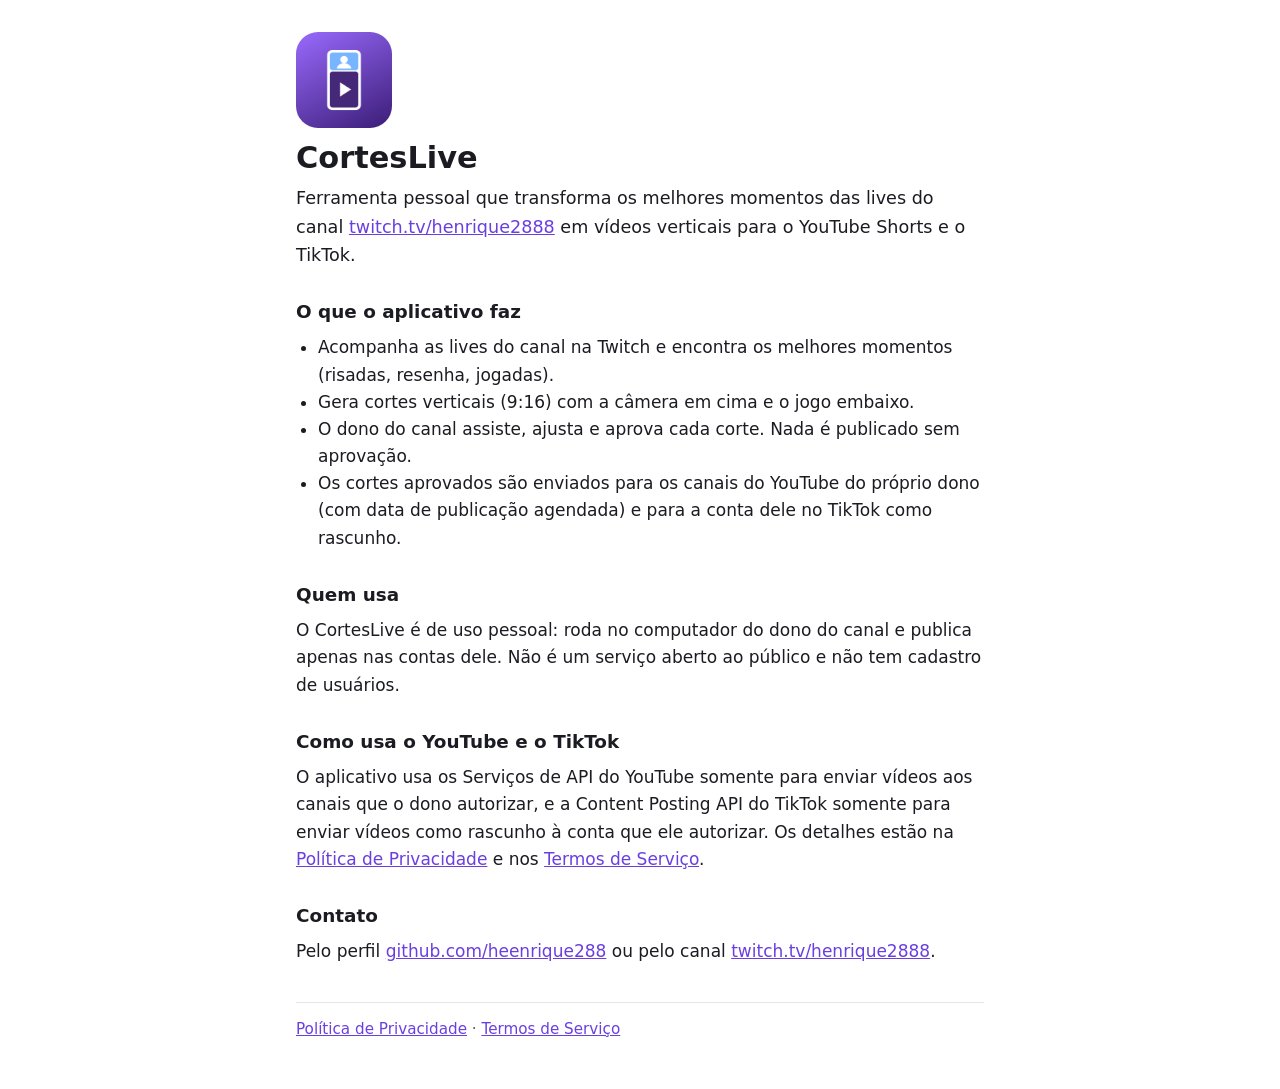
==== index.html @ 45277755 "Páginas públicas do CortesLive (início, privacidade e termos) Co-Authored-By: Claude Fable 5.2 <nore" ====
<!doctype html>
<html lang="pt-BR">
<head>
<meta charset="utf-8">
<meta name="viewport" content="width=device-width, initial-scale=1">
<title>CortesLive</title>
<link rel="icon" href="icone-1024.png">
<link rel="stylesheet" href="estilo.css">
</head>
<body>
<main>
  <img class="logo" src="icone-1024.png" alt="Ícone do CortesLive" width="96" height="96">
  <h1>CortesLive</h1>
  <p class="lead">Ferramenta pessoal que transforma os melhores momentos das lives do canal
    <a href="https://www.twitch.tv/henrique2888">twitch.tv/henrique2888</a> em vídeos verticais para o
    YouTube Shorts e o TikTok.</p>

  <h2>O que o aplicativo faz</h2>
  <ul>
    <li>Acompanha as lives do canal na Twitch e encontra os melhores momentos (risadas, resenha, jogadas).</li>
    <li>Gera cortes verticais (9:16) com a câmera em cima e o jogo embaixo.</li>
    <li>O dono do canal assiste, ajusta e aprova cada corte. Nada é publicado sem aprovação.</li>
    <li>Os cortes aprovados são enviados para os canais do YouTube do próprio dono (com data de publicação
      agendada) e para a conta dele no TikTok como rascunho.</li>
  </ul>

  <h2>Quem usa</h2>
  <p>O CortesLive é de uso pessoal: roda no computador do dono do canal e publica apenas nas contas dele.
    Não é um serviço aberto ao público e não tem cadastro de usuários.</p>

  <h2>Como usa o YouTube e o TikTok</h2>
  <p>O aplicativo usa os Serviços de API do YouTube somente para enviar vídeos aos canais que o dono autorizar,
    e a Content Posting API do TikTok somente para enviar vídeos como rascunho à conta que ele autorizar.
    Os detalhes estão na <a href="privacidade.html">Política de Privacidade</a> e nos
    <a href="termos.html">Termos de Serviço</a>.</p>

  <h2>Contato</h2>
  <p>Pelo perfil <a href="https://github.com/heenrique288">github.com/heenrique288</a> ou pelo canal
    <a href="https://www.twitch.tv/henrique2888">twitch.tv/henrique2888</a>.</p>

  <footer><a href="privacidade.html">Política de Privacidade</a> · <a href="termos.html">Termos de Serviço</a></footer>
</main>
</body>
</html>
---- estilo.css ----
:root { color-scheme: light dark; --fg: #1b1b22; --bg: #ffffff; --muted: #5c5c6b; --link: #6a3fe0; --line: #e3e3ea; }
@media (prefers-color-scheme: dark) {
  :root { --fg: #ececf2; --bg: #111116; --muted: #a0a0b0; --link: #b295ff; --line: #2a2a36; }
}
* { box-sizing: border-box; }
body { margin: 0; background: var(--bg); color: var(--fg); font: 17px/1.6 system-ui, -apple-system, "Segoe UI", Roboto, Arial, sans-serif; }
main { max-width: 720px; margin: 0 auto; padding: 32px 16px 48px; }
h1 { font-size: 1.9rem; line-height: 1.2; margin: 12px 0 8px; }
h2 { font-size: 1.15rem; margin: 28px 0 6px; }
p, ul { margin: 8px 0; }
ul { padding-left: 22px; }
a { color: var(--link); }
code { font-size: .92em; }
hr { border: 0; border-top: 1px solid var(--line); margin: 32px 0 0; }
.logo { border-radius: 22px; display: block; }
.lead { font-size: 1.1rem; }
.muted { color: var(--muted); }
footer { margin-top: 36px; padding-top: 14px; border-top: 1px solid var(--line); color: var(--muted); font-size: .95rem; }
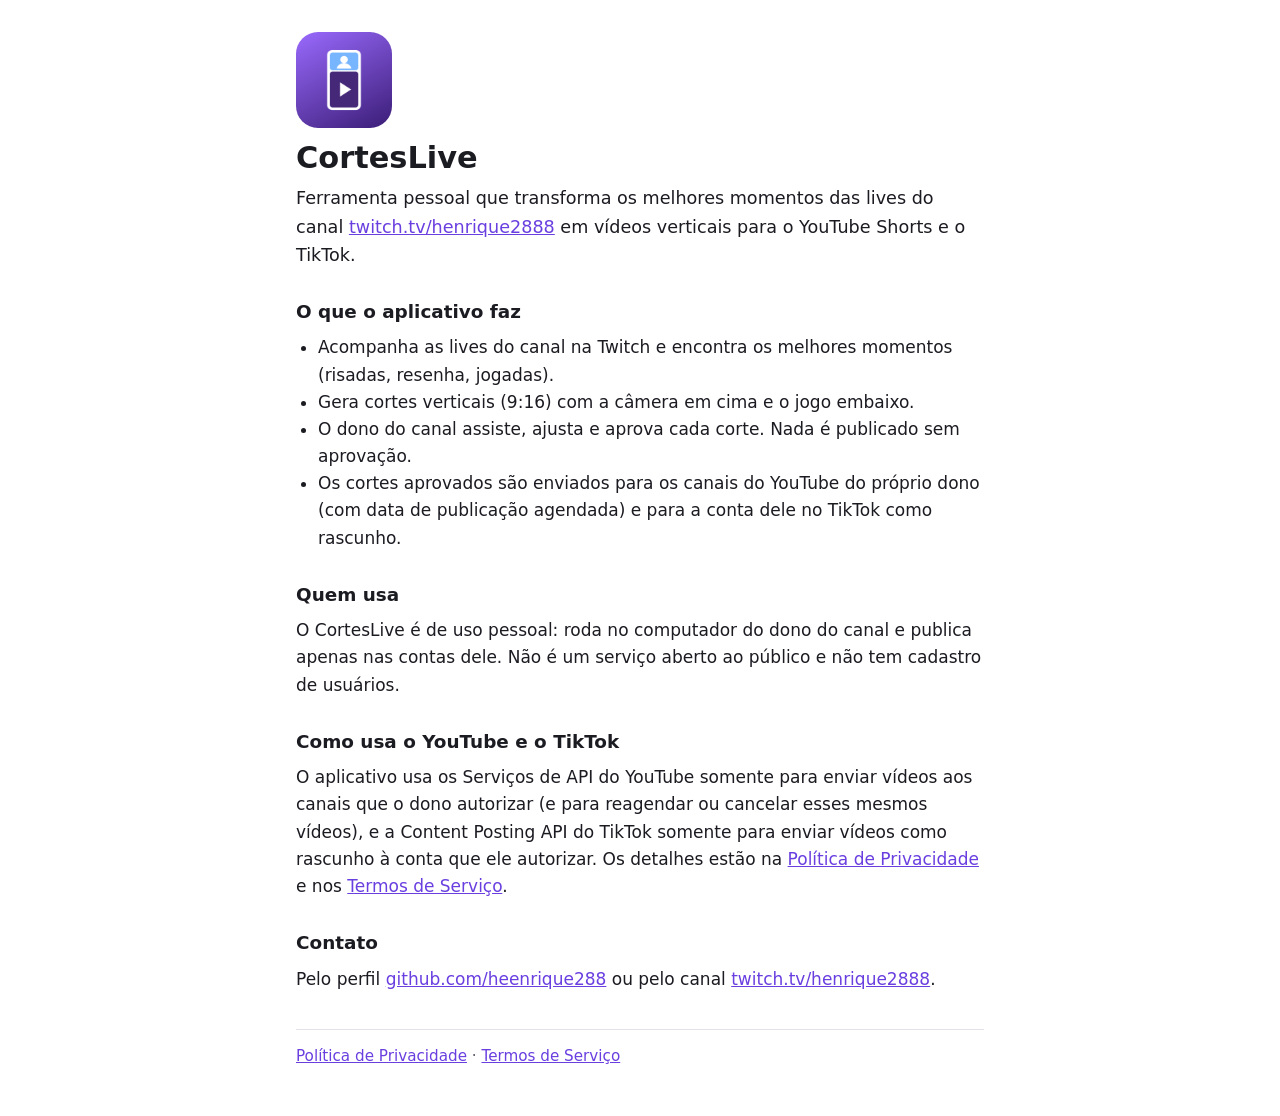
==== commit 16fc1ca4: "Detalha a permissão do YouTube na Política de Privacidade Co-Authored-By: Claude Opus 5.5 <noreply@a" ====
--- a/index.html
+++ b/index.html
@@ -29,7 +29,8 @@
     Não é um serviço aberto ao público e não tem cadastro de usuários.</p>
 
   <h2>Como usa o YouTube e o TikTok</h2>
-  <p>O aplicativo usa os Serviços de API do YouTube somente para enviar vídeos aos canais que o dono autorizar,
+  <p>O aplicativo usa os Serviços de API do YouTube somente para enviar vídeos aos canais que o dono autorizar
+    (e para reagendar ou cancelar esses mesmos vídeos),
     e a Content Posting API do TikTok somente para enviar vídeos como rascunho à conta que ele autorizar.
     Os detalhes estão na <a href="privacidade.html">Política de Privacidade</a> e nos
     <a href="termos.html">Termos de Serviço</a>.</p>
